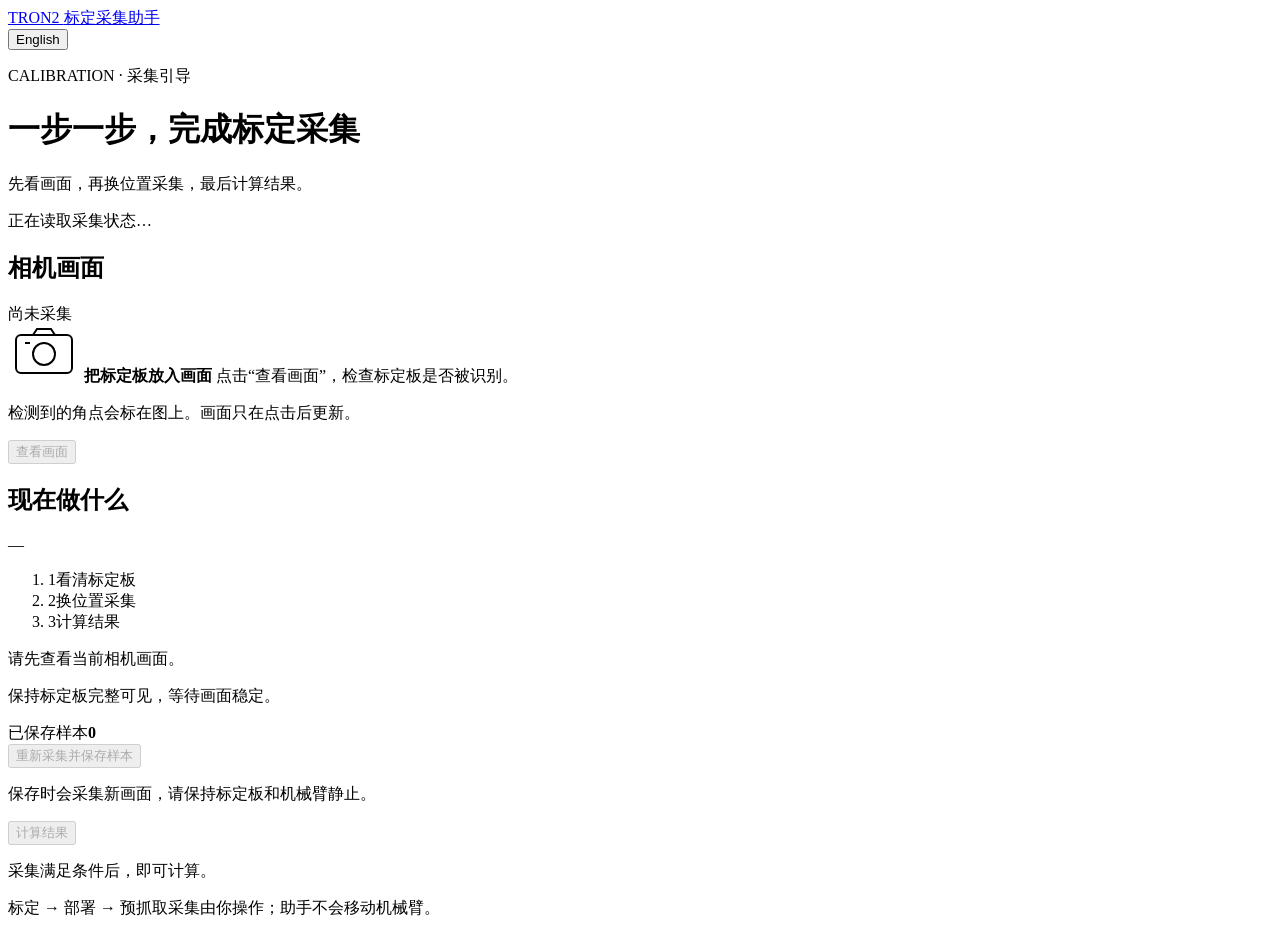
==== src/tron2_deployment/web/calibration.html @ 457e9408 "Guide calibration capture with visual feedback and simple results Add a CLI-launched local helper fo" ====
<!doctype html>
<html lang="zh-CN">
<head>
  <meta charset="utf-8">
  <meta name="viewport" content="width=device-width, initial-scale=1">
  <title>TRON2 · 标定采集助手</title>
  <link rel="stylesheet" href="/calibration.css">
  <script src="/calibration.js" defer></script>
</head>
<body>
<main>
  <header>
    <a class="brand" href="/" aria-label="TRON2 calibration">TRON2 <span data-text="helper">标定采集助手</span></a>
    <div class="header-actions"><span id="mode" class="badge" hidden></span><button id="language" type="button" aria-label="Switch to English">English</button></div>
  </header>

  <div class="intro">
    <p class="eyebrow" data-text="eyebrow">CALIBRATION · 采集引导</p>
    <h1 id="title">一步一步，完成标定采集</h1>
    <p id="subtitle">先看画面，再换位置采集，最后计算结果。</p>
  </div>

  <p id="error" class="error" role="alert" hidden></p>
  <p id="connection" class="connection" role="status" aria-live="polite">正在读取采集状态…</p>

  <section class="workspace" aria-labelledby="preview-title">
    <div class="preview-column">
      <div class="section-heading"><h2 id="preview-title" data-text="previewTitle">相机画面</h2><span id="detection" class="badge" data-text="notCaptured">尚未采集</span></div>
      <div class="camera">
        <img id="preview-image" alt="标定板检测画面" hidden>
        <div id="empty-preview" class="empty-preview">
          <svg viewBox="0 0 72 56" width="72" height="56" aria-hidden="true"><rect x="8" y="10" width="56" height="38" rx="5" fill="none" stroke="currentColor" stroke-width="2"/><path d="M25 10l4-6h14l4 6" fill="none" stroke="currentColor" stroke-width="2"/><circle cx="36" cy="29" r="11" fill="none" stroke="currentColor" stroke-width="2"/><path d="M17 18h5" stroke="currentColor" stroke-width="2"/></svg>
          <strong data-text="emptyTitle">把标定板放入画面</strong>
          <span data-text="emptyHint">点击“查看画面”，检查标定板是否被识别。</span>
        </div>
      </div>
      <div class="preview-footer"><div><p data-text="previewHint">检测到的角点会标在图上。画面只在点击后更新。</p><p id="board-spec" hidden></p></div><button id="preview" type="button" disabled data-text="previewButton">查看画面</button></div>
    </div>

    <div class="guide-column">
      <div class="section-heading"><h2 data-text="currentStep">现在做什么</h2><span id="stage" class="stage-label">—</span></div>
      <ol class="steps" aria-label="标定采集步骤">
        <li id="step-preview" class="active"><span>1</span><span data-text="stepPreview">看清标定板</span></li>
        <li id="step-save"><span>2</span><span data-text="stepSave">换位置采集</span></li>
        <li id="step-solve"><span>3</span><span data-text="stepSolve">计算结果</span></li>
      </ol>
      <div class="instruction" role="status" aria-live="polite"><p id="notice">请先查看当前相机画面。</p><p id="next">保持标定板完整可见，等待画面稳定。</p></div>

      <div class="collection-status">
        <div class="sample-count"><span data-text="saved">已保存样本</span><strong id="saved-count">0</strong></div>
        <div id="intrinsic-coverage" class="coverage" hidden><div class="coverage-grid" id="coverage-grid" aria-label="已采集的画面区域"></div><div><span data-text="coverageTitle">画面位置</span><p data-text="coverageHint">尝试不同区域和倾斜角度。</p></div></div>
        <p id="handeye-spread" class="spread" hidden></p>
      </div>

      <button id="save" class="primary" type="button" disabled data-text="saveButton">重新采集并保存样本</button>
      <p class="action-hint" data-text="saveHint">保存时会采集新画面，请保持标定板和机械臂静止。</p>
      <button id="solve" type="button" disabled data-text="solveButton">计算结果</button>
      <p id="solve-hint" class="action-hint" data-text="solveHint">采集满足条件后，即可计算。</p>
    </div>
  </section>

  <section id="result" class="result" aria-labelledby="result-title" hidden>
    <div class="result-heading"><div><p class="eyebrow" data-text="resultEyebrow">采集完成 · 下一步</p><h2 id="result-title" data-text="resultTitle">结果已保存</h2></div><div class="result-metric"><span id="metric-label"></span><strong id="metric-value"></strong></div></div>
    <p id="result-next"></p>
    <p class="result-note" data-text="resultNote">拟合误差用于检查采集质量；实际精度还需用独立测量点验证。</p>
    <div class="output-file"><span data-text="outputFile">结果文件</span><code id="result-path"></code></div>
    <div id="next-command" class="next-command" hidden><label for="command" data-text="commandLabel">在终端继续</label><div class="command-row"><textarea id="command" readonly rows="2" spellcheck="false"></textarea><button id="copy" type="button" data-text="copyButton">复制命令</button></div><p id="copy-status" role="status" aria-live="polite"></p></div>
  </section>

  <footer><span data-text="footer">标定 → 部署 → 预抓取</span><span data-text="manual">采集由你操作；助手不会移动机械臂。</span></footer>
</main>
</body>
</html>
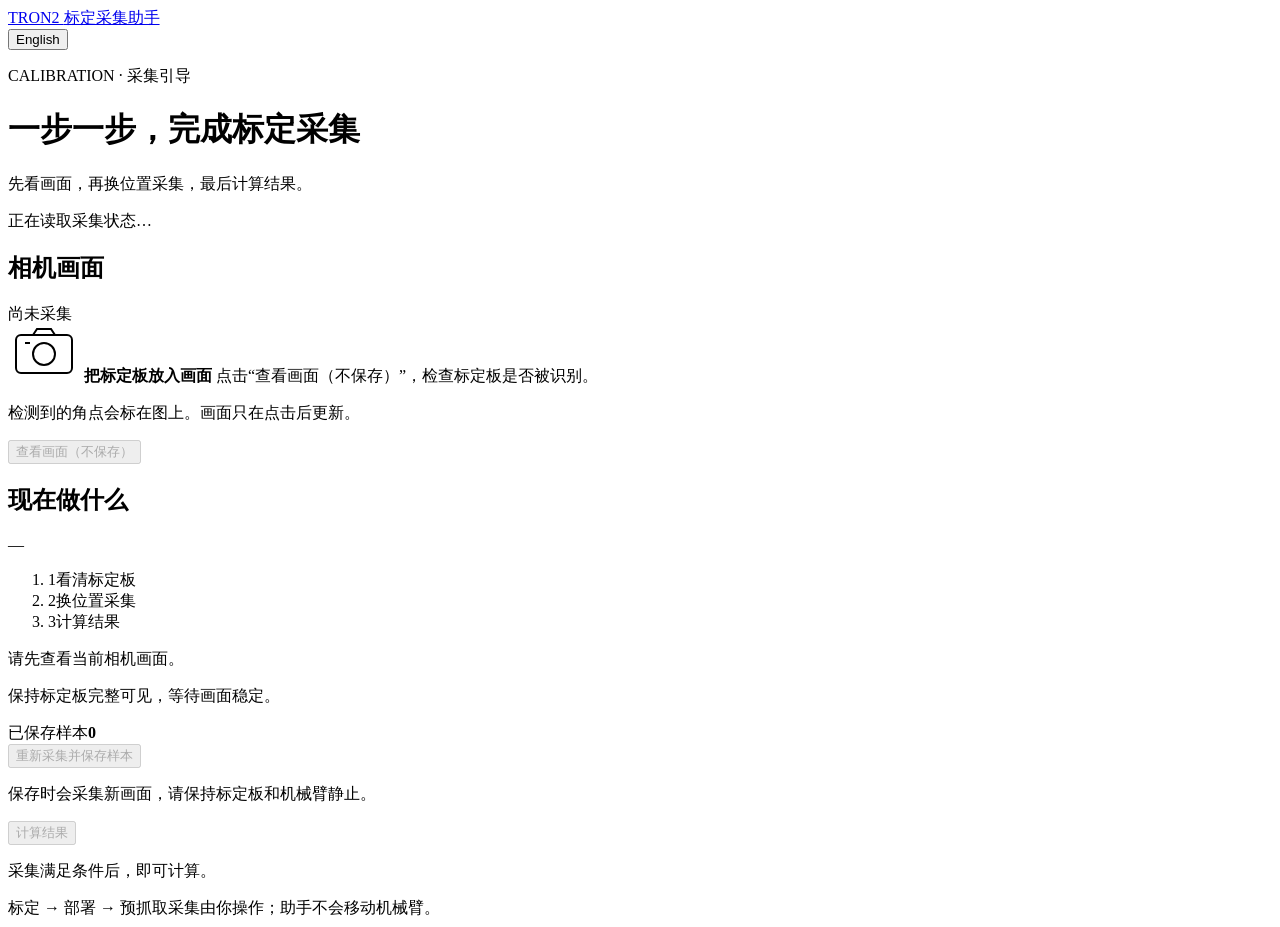
==== commit 65d7c878: "new sp vision" ====
--- a/src/tron2_deployment/web/calibration.html
+++ b/src/tron2_deployment/web/calibration.html
@@ -31,10 +31,10 @@
         <div id="empty-preview" class="empty-preview">
           <svg viewBox="0 0 72 56" width="72" height="56" aria-hidden="true"><rect x="8" y="10" width="56" height="38" rx="5" fill="none" stroke="currentColor" stroke-width="2"/><path d="M25 10l4-6h14l4 6" fill="none" stroke="currentColor" stroke-width="2"/><circle cx="36" cy="29" r="11" fill="none" stroke="currentColor" stroke-width="2"/><path d="M17 18h5" stroke="currentColor" stroke-width="2"/></svg>
           <strong data-text="emptyTitle">把标定板放入画面</strong>
-          <span data-text="emptyHint">点击“查看画面”，检查标定板是否被识别。</span>
+          <span data-text="emptyHint">点击“查看画面（不保存）”，检查标定板是否被识别。</span>
         </div>
       </div>
-      <div class="preview-footer"><div><p data-text="previewHint">检测到的角点会标在图上。画面只在点击后更新。</p><p id="board-spec" hidden></p></div><button id="preview" type="button" disabled data-text="previewButton">查看画面</button></div>
+      <div class="preview-footer"><div><p data-text="previewHint">检测到的角点会标在图上。画面只在点击后更新。</p><p id="board-spec" hidden></p></div><button id="preview" type="button" disabled data-text="previewButton">查看画面（不保存）</button></div>
     </div>
 
     <div class="guide-column">
